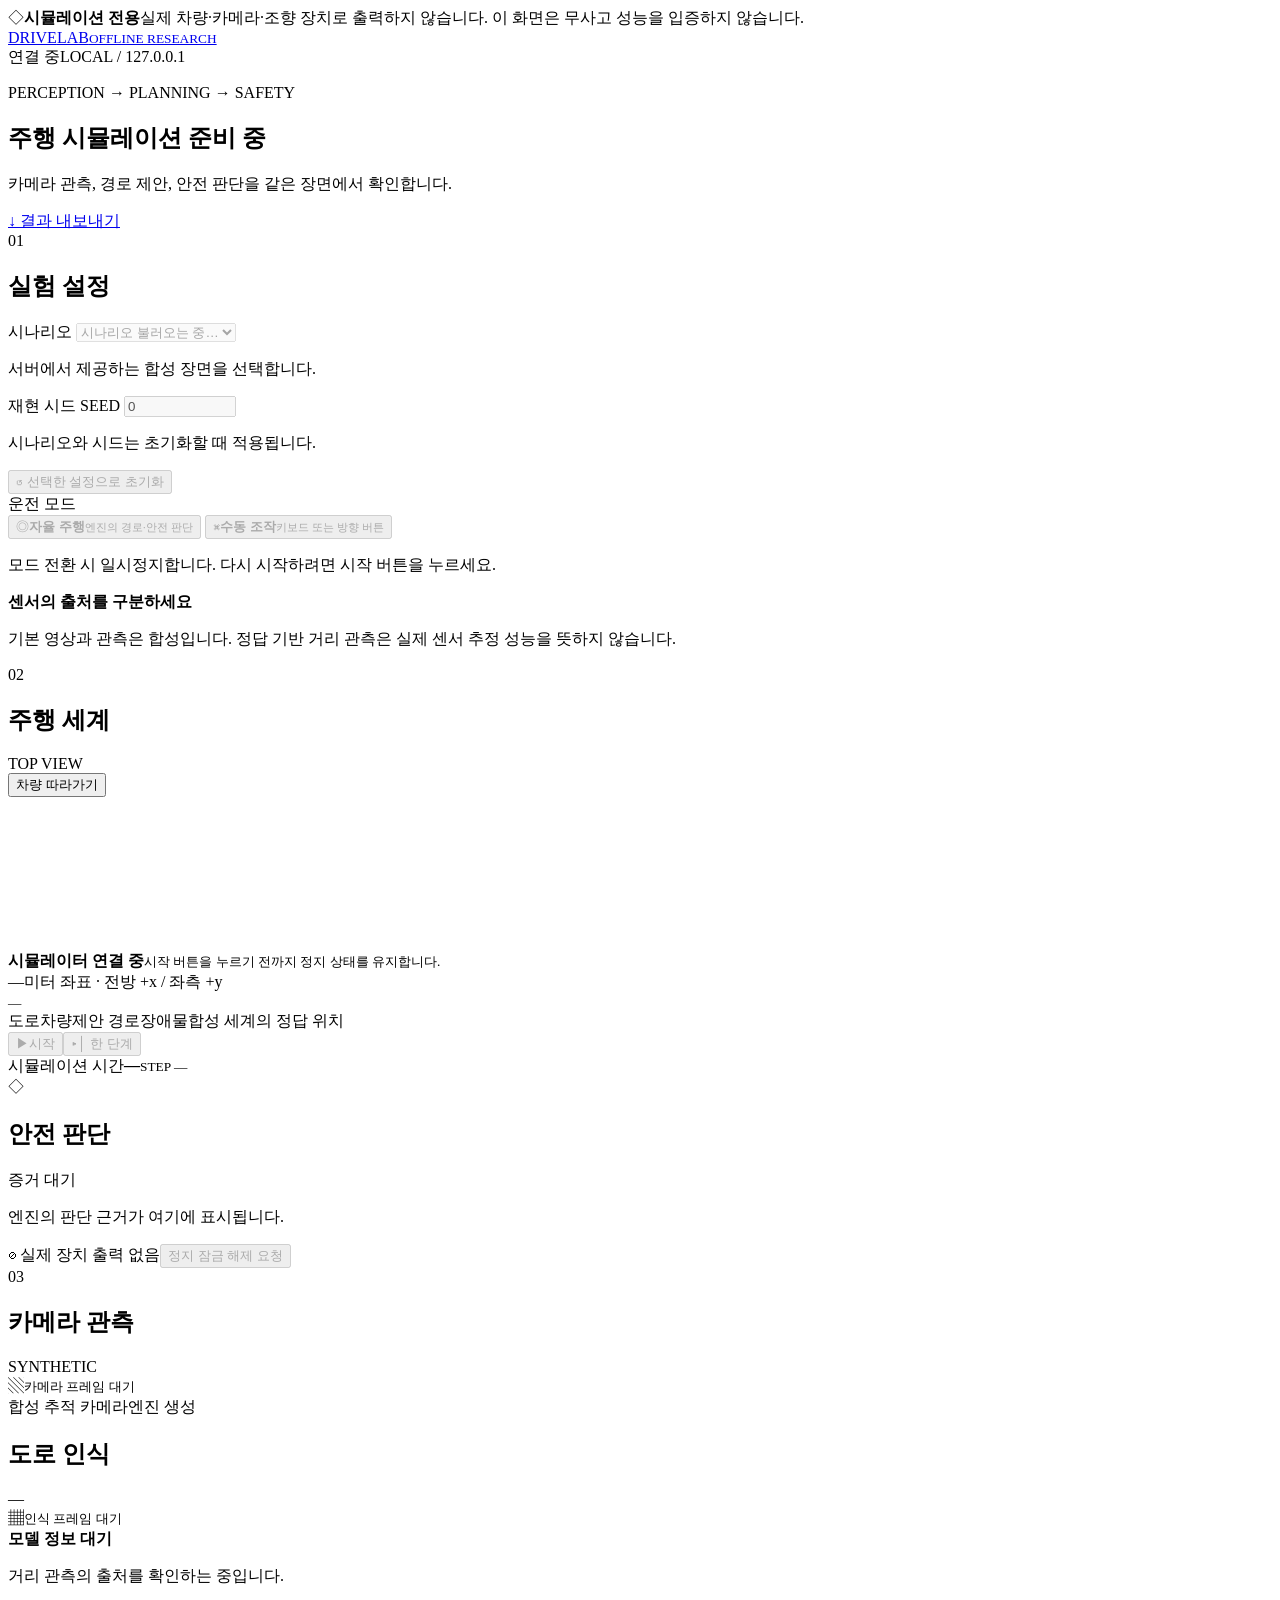
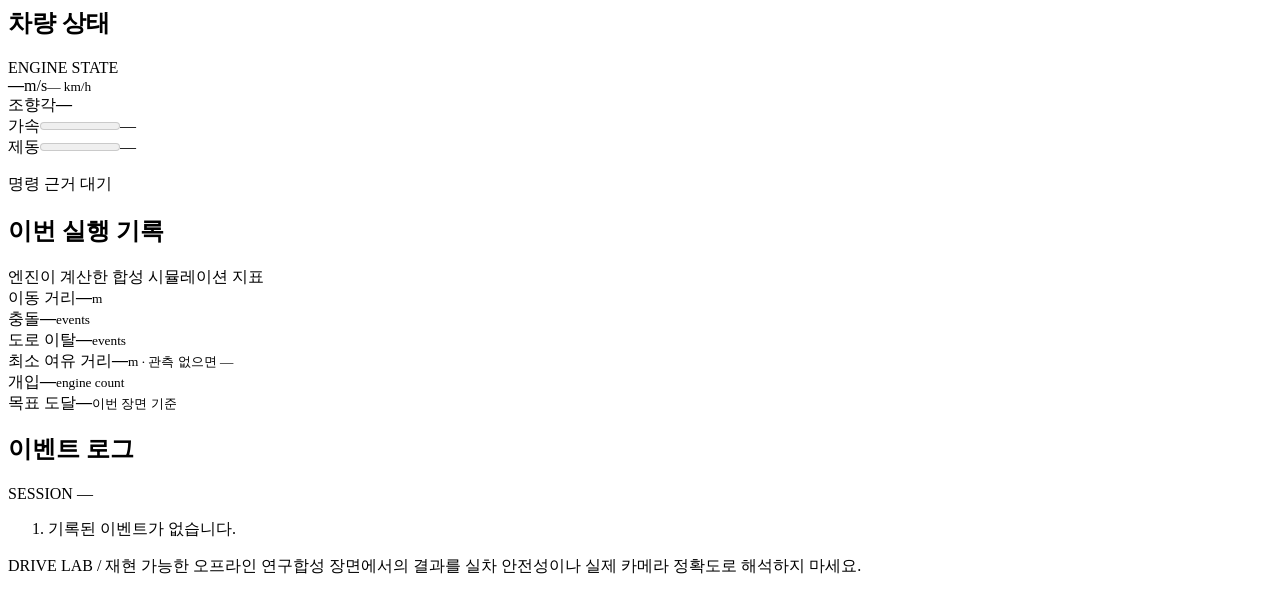
==== src/camera_rc/simulator/assets/index.html @ fde158d0 "Add interactive offline driving simulator with model adapter and safety scenarios" ====
<!doctype html>
<html lang="ko">
<head>
  <meta charset="utf-8">
  <meta name="viewport" content="width=device-width, initial-scale=1">
  <meta name="color-scheme" content="light">
  <title>Drive Lab · 오프라인 주행 시뮬레이터</title>
  <link rel="stylesheet" href="/style.css">
  <script src="/app.js" defer></script>
</head>
<body>
  <div class="scope-banner"><span class="scope-mark" aria-hidden="true">◇</span><strong>시뮬레이션 전용</strong><span>실제 차량·카메라·조향 장치로 출력하지 않습니다. 이 화면은 무사고 성능을 입증하지 않습니다.</span></div>
  <header class="topbar">
    <a class="brand" href="/" aria-label="Drive Lab 시뮬레이터"><span class="brand-icon" aria-hidden="true"><i></i><i></i><i></i></span><span>DRIVE<span class="brand-light">LAB</span><small>OFFLINE RESEARCH</small></span></a>
    <div class="topbar-right"><span id="connection" class="connection"><i></i><span>연결 중</span></span><span class="local-only">LOCAL / 127.0.0.1</span></div>
  </header>
  <main>
    <section class="page-heading" aria-labelledby="page-title">
      <div><p class="eyebrow">PERCEPTION → PLANNING → SAFETY</p><h1 id="page-title">주행 시뮬레이션 <span id="run-state" class="badge neutral">준비 중</span></h1><p class="subtitle">카메라 관측, 경로 제안, 안전 판단을 같은 장면에서 확인합니다.</p></div>
      <a id="export-report" class="button secondary export-button" href="/api/report" download="simulator-report.json" aria-label="현재 시뮬레이션 결과 JSON 저장"><span aria-hidden="true">↓</span> 결과 내보내기</a>
    </section>
    <div id="error-banner" class="error-banner" role="alert" hidden></div>
    <div class="workspace">
      <aside class="setup-panel panel" aria-label="시나리오 및 운전 설정">
        <div class="section-heading"><span class="section-number">01</span><h2>실험 설정</h2></div>
        <label class="field-label" for="scenario">시나리오</label>
        <select id="scenario" disabled><option>시나리오 불러오는 중…</option></select>
        <p id="scenario-description" class="field-help">서버에서 제공하는 합성 장면을 선택합니다.</p>
        <label class="field-label" for="seed">재현 시드 <span class="optional">SEED</span></label>
        <input id="seed" type="number" min="0" max="2147483647" step="1" value="0" inputmode="numeric" disabled>
        <p class="field-help">시나리오와 시드는 초기화할 때 적용됩니다.</p>
        <button id="reset" class="button secondary full" disabled><span aria-hidden="true">↺</span> 선택한 설정으로 초기화</button>
        <div class="divider"></div>
        <span class="field-label" id="mode-label">운전 모드</span>
        <div class="mode-switch" role="group" aria-labelledby="mode-label">
          <button id="mode-auto" class="mode-card selected" aria-pressed="true" disabled><span class="mode-symbol" aria-hidden="true">◎</span><span><strong>자율 주행</strong><small>엔진의 경로·안전 판단</small></span><i aria-hidden="true"></i></button>
          <button id="mode-manual" class="mode-card" aria-pressed="false" disabled><span class="mode-symbol" aria-hidden="true">⌘</span><span><strong>수동 조작</strong><small>키보드 또는 방향 버튼</small></span><i aria-hidden="true"></i></button>
        </div>
        <p class="field-help">모드 전환 시 일시정지합니다. 다시 시작하려면 시작 버튼을 누르세요.</p>
        <section id="manual-panel" class="manual-panel" aria-label="수동 조작" hidden>
          <div class="keypad" aria-label="누르는 동안 조작. 버튼을 놓으면 제동합니다.">
            <button class="drive-key key-forward" data-drive="forward" aria-label="앞으로 가속, W 또는 위쪽 화살표" disabled>↑<small>W</small></button>
            <button class="drive-key key-left" data-drive="left" aria-label="좌회전, A 또는 왼쪽 화살표" disabled>←<small>A</small></button>
            <button class="drive-key key-brake" data-drive="brake" aria-label="제동, S 또는 아래쪽 화살표 또는 스페이스" disabled>↓<small>S</small></button>
            <button class="drive-key key-right" data-drive="right" aria-label="우회전, D 또는 오른쪽 화살표" disabled>→<small>D</small></button>
          </div>
          <p class="field-help"><kbd>WASD</kbd> / <kbd>방향키</kbd> · <kbd>Space</kbd> 제동<br>키를 놓거나 창을 벗어나면 제동합니다.</p>
        </section>
        <div class="source-note"><span class="small-dot"></span><div><strong>센서의 출처를 구분하세요</strong><p>기본 영상과 관측은 합성입니다. 정답 기반 거리 관측은 실제 센서 추정 성능을 뜻하지 않습니다.</p></div></div>
      </aside>
      <section class="world-column" aria-label="주행 세계와 안전 상태">
        <div class="world-panel panel">
          <div class="panel-toolbar"><div class="section-heading"><span class="section-number">02</span><h2>주행 세계</h2><span class="tiny-label">TOP VIEW</span></div><button id="view-toggle" class="text-button" aria-pressed="false">차량 따라가기</button></div>
          <div class="world-stage"><canvas id="world-canvas" aria-label="차량, 도로, 장애물, 제안 경로의 위에서 본 합성 세계" role="img"></canvas><div id="canvas-loading" class="canvas-loading"><span class="loading-ring"></span><strong>시뮬레이터 연결 중</strong><small>시작 버튼을 누르기 전까지 정지 상태를 유지합니다.</small></div><div class="world-corner"><span id="world-scenario">—</span><span id="world-coordinate">미터 좌표 · 전방 +x / 좌측 +y</span></div><div id="world-scale" class="world-scale" aria-hidden="true"><span></span><small>—</small></div></div>
          <div class="world-legend"><span><i class="legend-road"></i>도로</span><span><i class="legend-car"></i>차량</span><span><i class="legend-route"></i>제안 경로</span><span><i class="legend-obstacle"></i>장애물</span><span class="legend-note">합성 세계의 정답 위치</span></div>
          <div class="playback"><div class="playback-buttons"><button id="start-pause" class="button primary" disabled><span id="play-icon" aria-hidden="true">▶</span><span id="play-label">시작</span></button><button id="step" class="button secondary" disabled><span aria-hidden="true">▸│</span> 한 단계</button></div><div class="clock"><span>시뮬레이션 시간</span><strong id="sim-time">—</strong><small id="step-count">STEP —</small></div></div>
        </div>
        <div class="safety-panel panel"><div class="safety-top"><div class="section-heading"><span class="safety-shield" aria-hidden="true">◇</span><h2>안전 판단</h2></div><span id="safety-mode" class="badge neutral">증거 대기</span></div><p id="safety-reason" class="safety-reason">엔진의 판단 근거가 여기에 표시됩니다.</p><p id="safety-manual-note" class="manual-warning" hidden>수동 모드는 합성 실패 재현용입니다. 안전 판단을 표시하지만 운전자 입력으로 거부를 우회할 수 있습니다.</p><div class="safety-bottom"><span class="hard-stop-label"><span aria-hidden="true">⊘</span> 실제 장치 출력 없음</span><button id="reset-safety" class="text-button" disabled>정지 잠금 해제 요청</button></div></div>
      </section>
      <aside class="perception-column" aria-label="카메라 영상 및 인식 결과">
        <div class="panel perception-panel"><div class="panel-toolbar"><div class="section-heading"><span class="section-number">03</span><h2>카메라 관측</h2></div><span class="tiny-label">SYNTHETIC</span></div><div class="frame-box"><img id="camera-image" alt="차량 뒤에서 바라보는 엔진의 합성 추적 카메라 영상" hidden><div id="camera-placeholder" class="frame-placeholder"><span aria-hidden="true">▧</span><small>카메라 프레임 대기</small></div></div><div class="frame-caption"><span class="frame-dot"></span>합성 추적 카메라<span id="camera-step">엔진 생성</span></div></div>
        <div class="panel perception-panel"><div class="panel-toolbar"><div class="section-heading"><h2>도로 인식</h2></div><span id="perception-kind" class="badge neutral compact">—</span></div><div class="frame-box"><img id="segmentation-image" alt="엔진이 생성한 도로 인식 결과 영상" hidden><div id="segmentation-placeholder" class="frame-placeholder"><span aria-hidden="true">▦</span><small>인식 프레임 대기</small></div></div><div class="perception-info"><strong id="perception-label">모델 정보 대기</strong><p id="range-source">거리 관측의 출처를 확인하는 중입니다.</p><p id="model-error" class="inline-error" hidden></p></div></div>
        <div class="panel telemetry-panel"><div class="section-heading"><h2>차량 상태</h2><span class="tiny-label">ENGINE STATE</span></div><div class="speed-reading"><strong id="speed">—</strong><span>m/s<small id="speed-kmh">— km/h</small></span></div><div class="telemetry-line"><span>조향각</span><strong id="steering">—</strong></div><div class="signal-line"><label for="throttle-meter">가속</label><meter id="throttle-meter" min="0" max="1" value="0" aria-label="실제 엔진 가속 명령"></meter><span id="throttle-value">—</span></div><div class="signal-line"><label for="brake-meter">제동</label><meter id="brake-meter" min="0" max="1" value="0" aria-label="실제 엔진 제동 명령"></meter><span id="brake-value">—</span></div><p id="command-reason" class="command-reason">명령 근거 대기</p></div>
      </aside>
    </div>
    <section class="metrics-panel panel" aria-labelledby="metrics-title"><div class="metrics-header"><h2 id="metrics-title">이번 실행 기록</h2><span>엔진이 계산한 합성 시뮬레이션 지표</span></div><div class="metrics-grid"><div class="metric"><span>이동 거리</span><strong id="metric-distance">—</strong><small>m</small></div><div class="metric"><span>충돌</span><strong id="metric-collisions">—</strong><small>events</small></div><div class="metric"><span>도로 이탈</span><strong id="metric-offroad">—</strong><small>events</small></div><div class="metric"><span>최소 여유 거리</span><strong id="metric-clearance">—</strong><small>m · 관측 없으면 —</small></div><div class="metric"><span>개입</span><strong id="metric-interventions">—</strong><small>engine count</small></div><div class="metric"><span>목표 도달</span><strong id="metric-goal" class="word-value">—</strong><small>이번 장면 기준</small></div></div></section>
    <section class="events-panel panel" aria-labelledby="events-title"><div class="metrics-header"><h2 id="events-title">이벤트 로그</h2><span id="session-label">SESSION —</span></div><ol id="events" class="events"><li class="empty-event">기록된 이벤트가 없습니다.</li></ol></section>
    <footer><span>DRIVE LAB <span aria-hidden="true">/</span> 재현 가능한 오프라인 연구</span><span>합성 장면에서의 결과를 실차 안전성이나 실제 카메라 정확도로 해석하지 마세요.</span></footer>
  </main>
  <p id="announcer" class="sr-only" role="status" aria-live="polite"></p>
</body>
</html>
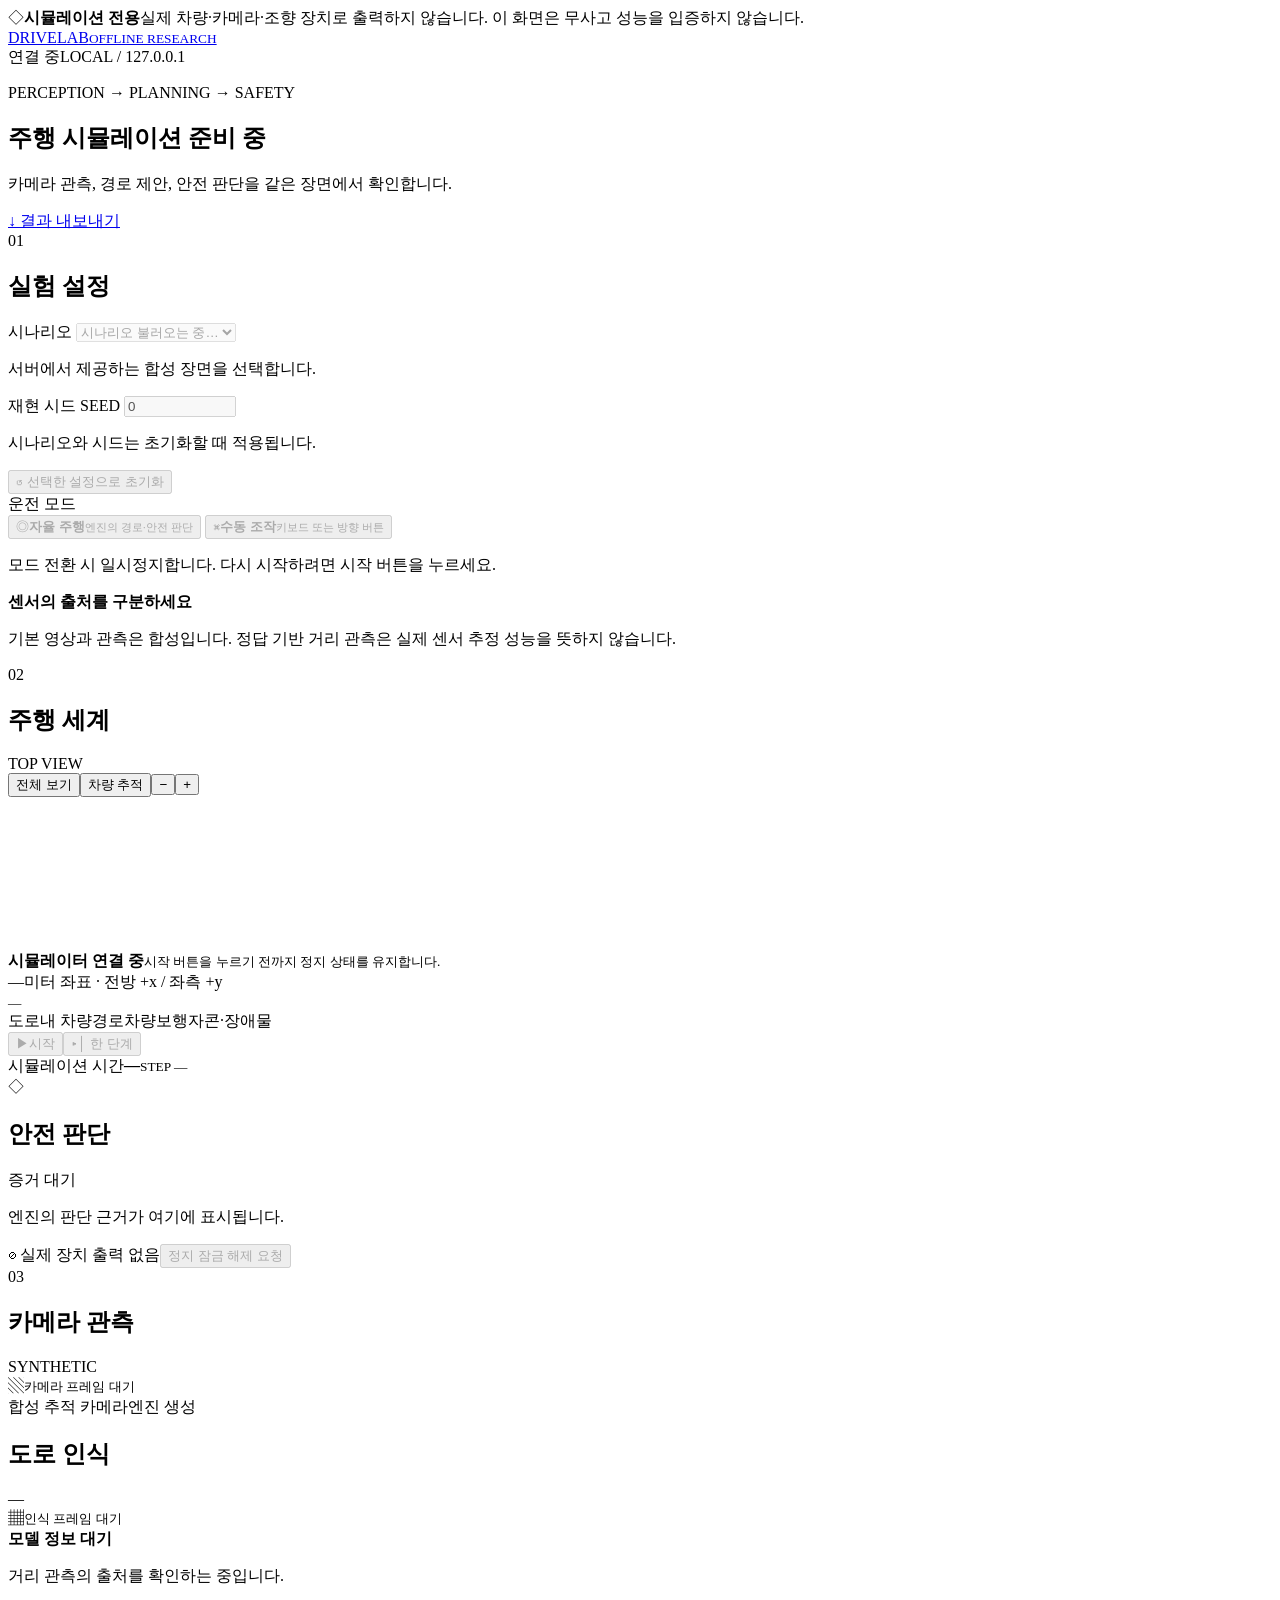
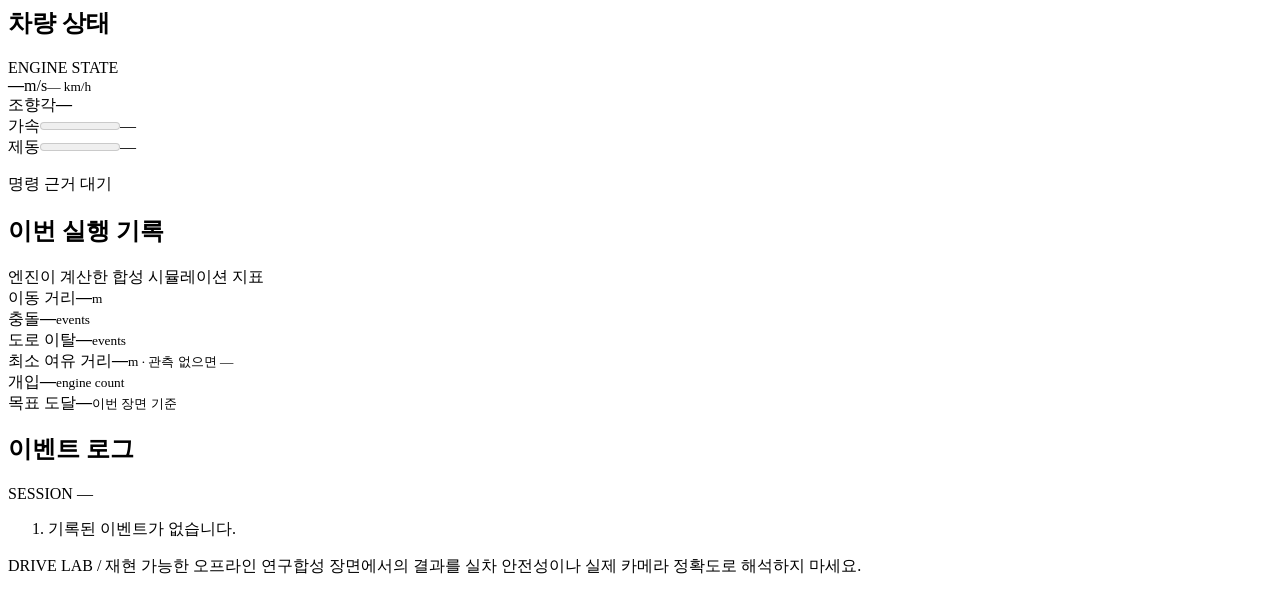
==== commit e0c5f80b: "Add attributed Seoul Seongsu simulator region and dense synthetic traffic" ====
--- a/src/camera_rc/simulator/assets/index.html
+++ b/src/camera_rc/simulator/assets/index.html
@@ -50,9 +50,12 @@
       </aside>
       <section class="world-column" aria-label="주행 세계와 안전 상태">
         <div class="world-panel panel">
-          <div class="panel-toolbar"><div class="section-heading"><span class="section-number">02</span><h2>주행 세계</h2><span class="tiny-label">TOP VIEW</span></div><button id="view-toggle" class="text-button" aria-pressed="false">차량 따라가기</button></div>
+          <div class="panel-toolbar"><div class="section-heading"><span class="section-number">02</span><h2>주행 세계</h2><span class="tiny-label">TOP VIEW</span></div><div class="map-controls" role="group" aria-label="지도 보기"><button id="view-fit" class="text-button">전체 보기</button><button id="view-toggle" class="text-button" aria-pressed="false">차량 추적</button><span class="zoom-controls"><button id="zoom-out" aria-label="지도 축소">−</button><button id="zoom-in" aria-label="지도 확대">+</button></span></div></div>
+          <div id="region-summary" class="region-summary" hidden><div class="region-title"><span class="region-pin" aria-hidden="true">⌖</span><strong id="region-name">서울 지역</strong><span class="region-tag">OSM 실제 지도</span></div><p id="region-counts"></p><p id="actor-counts"></p></div>
           <div class="world-stage"><canvas id="world-canvas" aria-label="차량, 도로, 장애물, 제안 경로의 위에서 본 합성 세계" role="img"></canvas><div id="canvas-loading" class="canvas-loading"><span class="loading-ring"></span><strong>시뮬레이터 연결 중</strong><small>시작 버튼을 누르기 전까지 정지 상태를 유지합니다.</small></div><div class="world-corner"><span id="world-scenario">—</span><span id="world-coordinate">미터 좌표 · 전방 +x / 좌측 +y</span></div><div id="world-scale" class="world-scale" aria-hidden="true"><span></span><small>—</small></div></div>
-          <div class="world-legend"><span><i class="legend-road"></i>도로</span><span><i class="legend-car"></i>차량</span><span><i class="legend-route"></i>제안 경로</span><span><i class="legend-obstacle"></i>장애물</span><span class="legend-note">합성 세계의 정답 위치</span></div>
+          <div class="world-legend"><span><i class="legend-road"></i>도로</span><span><i class="legend-car"></i>내 차량</span><span><i class="legend-route"></i>경로</span><span><i class="legend-traffic"></i>차량</span><span><i class="legend-pedestrian"></i>보행자</span><span><i class="legend-obstacle"></i>콘·장애물</span></div>
+          <div id="map-attribution" class="map-attribution" hidden><a href="https://www.openstreetmap.org/copyright" target="_blank" rel="noopener noreferrer">© OpenStreetMap contributors</a><span>ODbL · 로컬 벡터 지도</span></div>
+          <div id="region-assumptions" class="region-assumptions" hidden>실제 지도 윤곽 · 폭·높이는 가정 포함 · 교통은 합성 · 신호 운영 미구현. 거리·추적은 가림과 관측 범위를 적용한 합성 정답 기반이며 현장 측정이 아닙니다.</div>
           <div class="playback"><div class="playback-buttons"><button id="start-pause" class="button primary" disabled><span id="play-icon" aria-hidden="true">▶</span><span id="play-label">시작</span></button><button id="step" class="button secondary" disabled><span aria-hidden="true">▸│</span> 한 단계</button></div><div class="clock"><span>시뮬레이션 시간</span><strong id="sim-time">—</strong><small id="step-count">STEP —</small></div></div>
         </div>
         <div class="safety-panel panel"><div class="safety-top"><div class="section-heading"><span class="safety-shield" aria-hidden="true">◇</span><h2>안전 판단</h2></div><span id="safety-mode" class="badge neutral">증거 대기</span></div><p id="safety-reason" class="safety-reason">엔진의 판단 근거가 여기에 표시됩니다.</p><p id="safety-manual-note" class="manual-warning" hidden>수동 모드는 합성 실패 재현용입니다. 안전 판단을 표시하지만 운전자 입력으로 거부를 우회할 수 있습니다.</p><div class="safety-bottom"><span class="hard-stop-label"><span aria-hidden="true">⊘</span> 실제 장치 출력 없음</span><button id="reset-safety" class="text-button" disabled>정지 잠금 해제 요청</button></div></div>
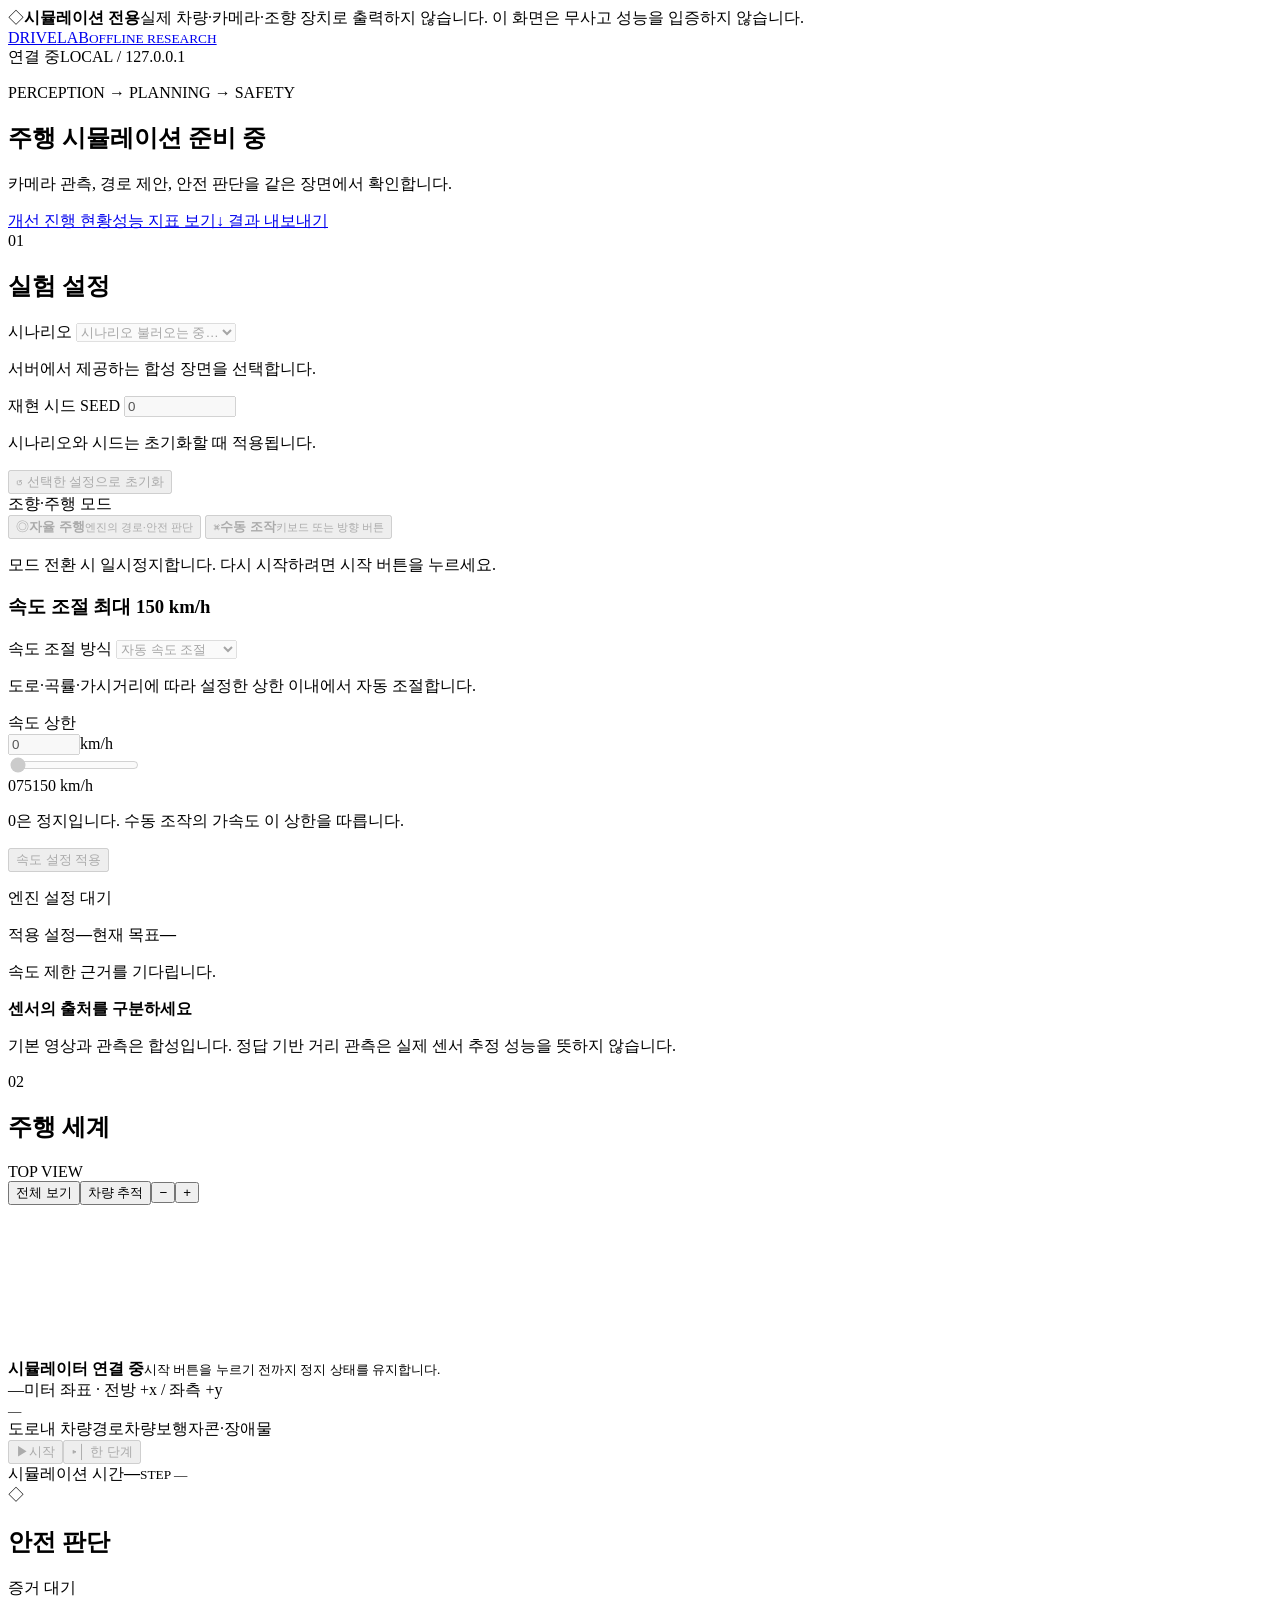
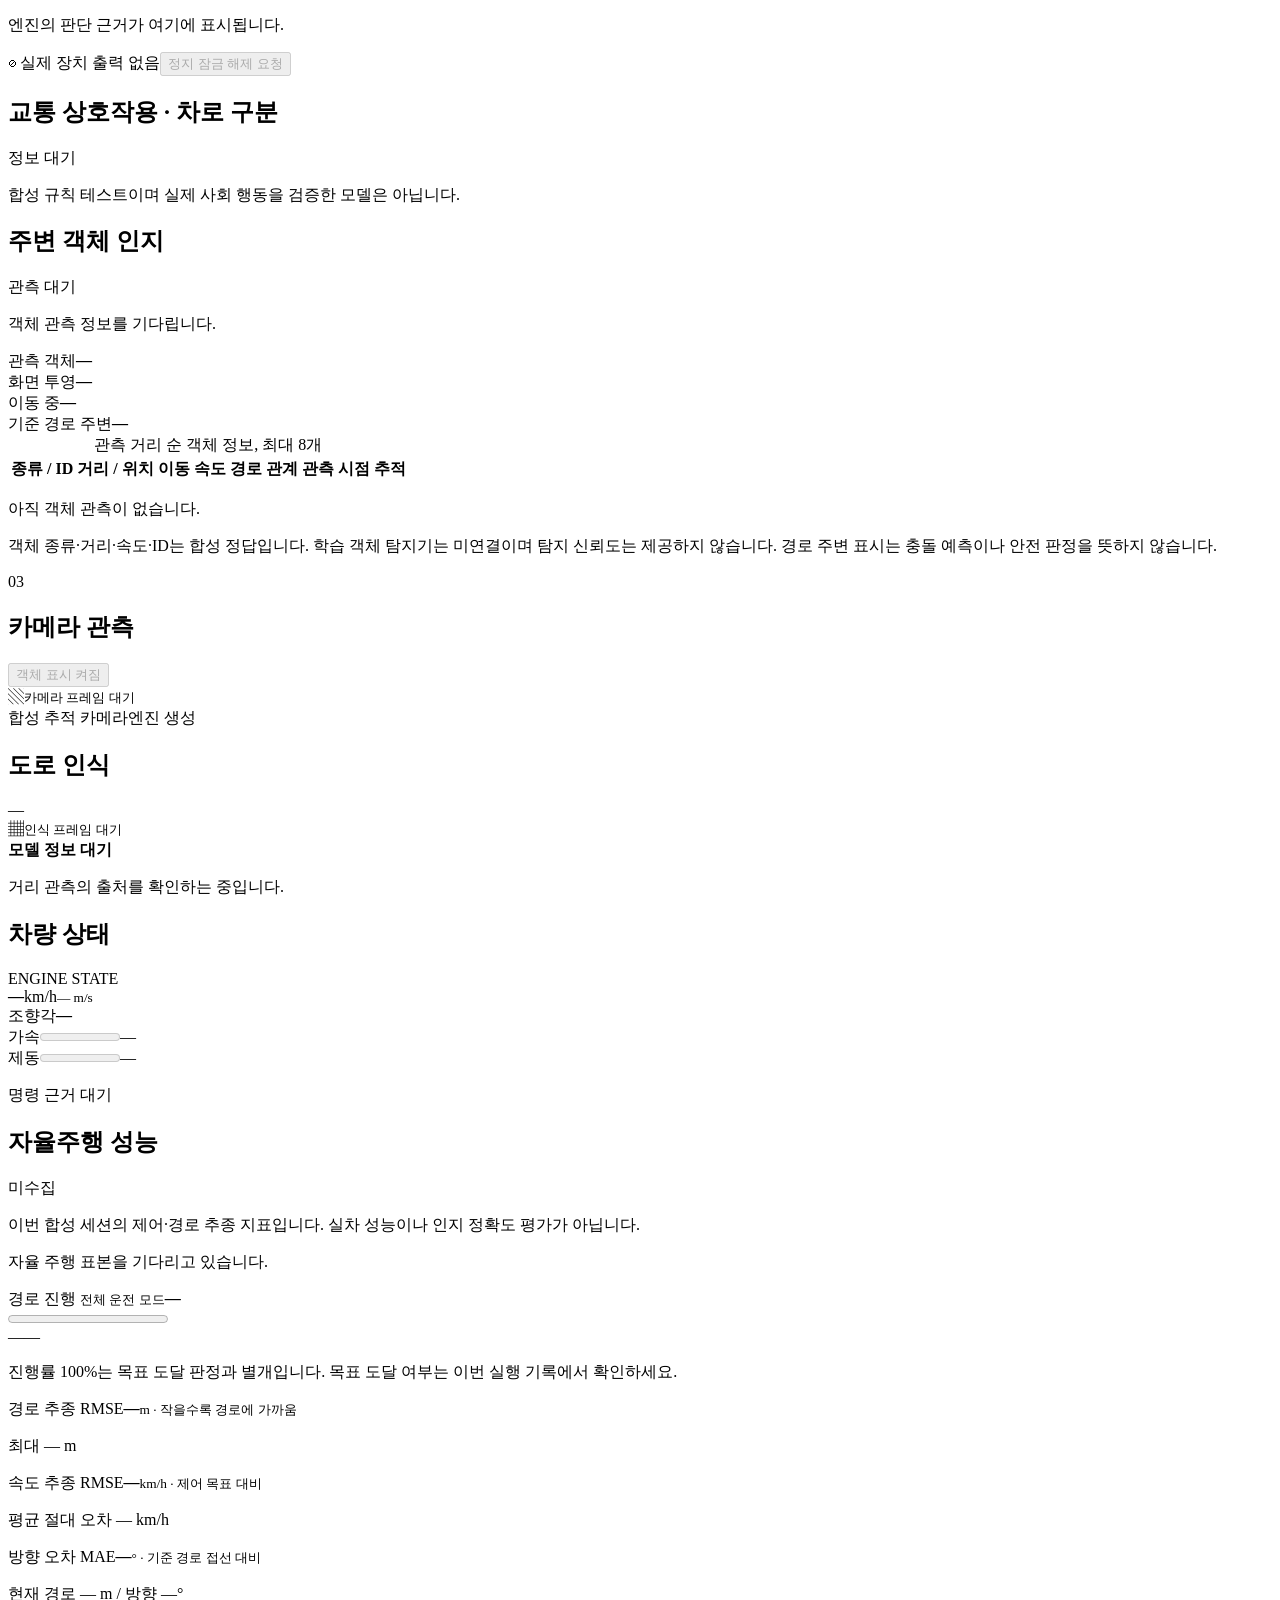
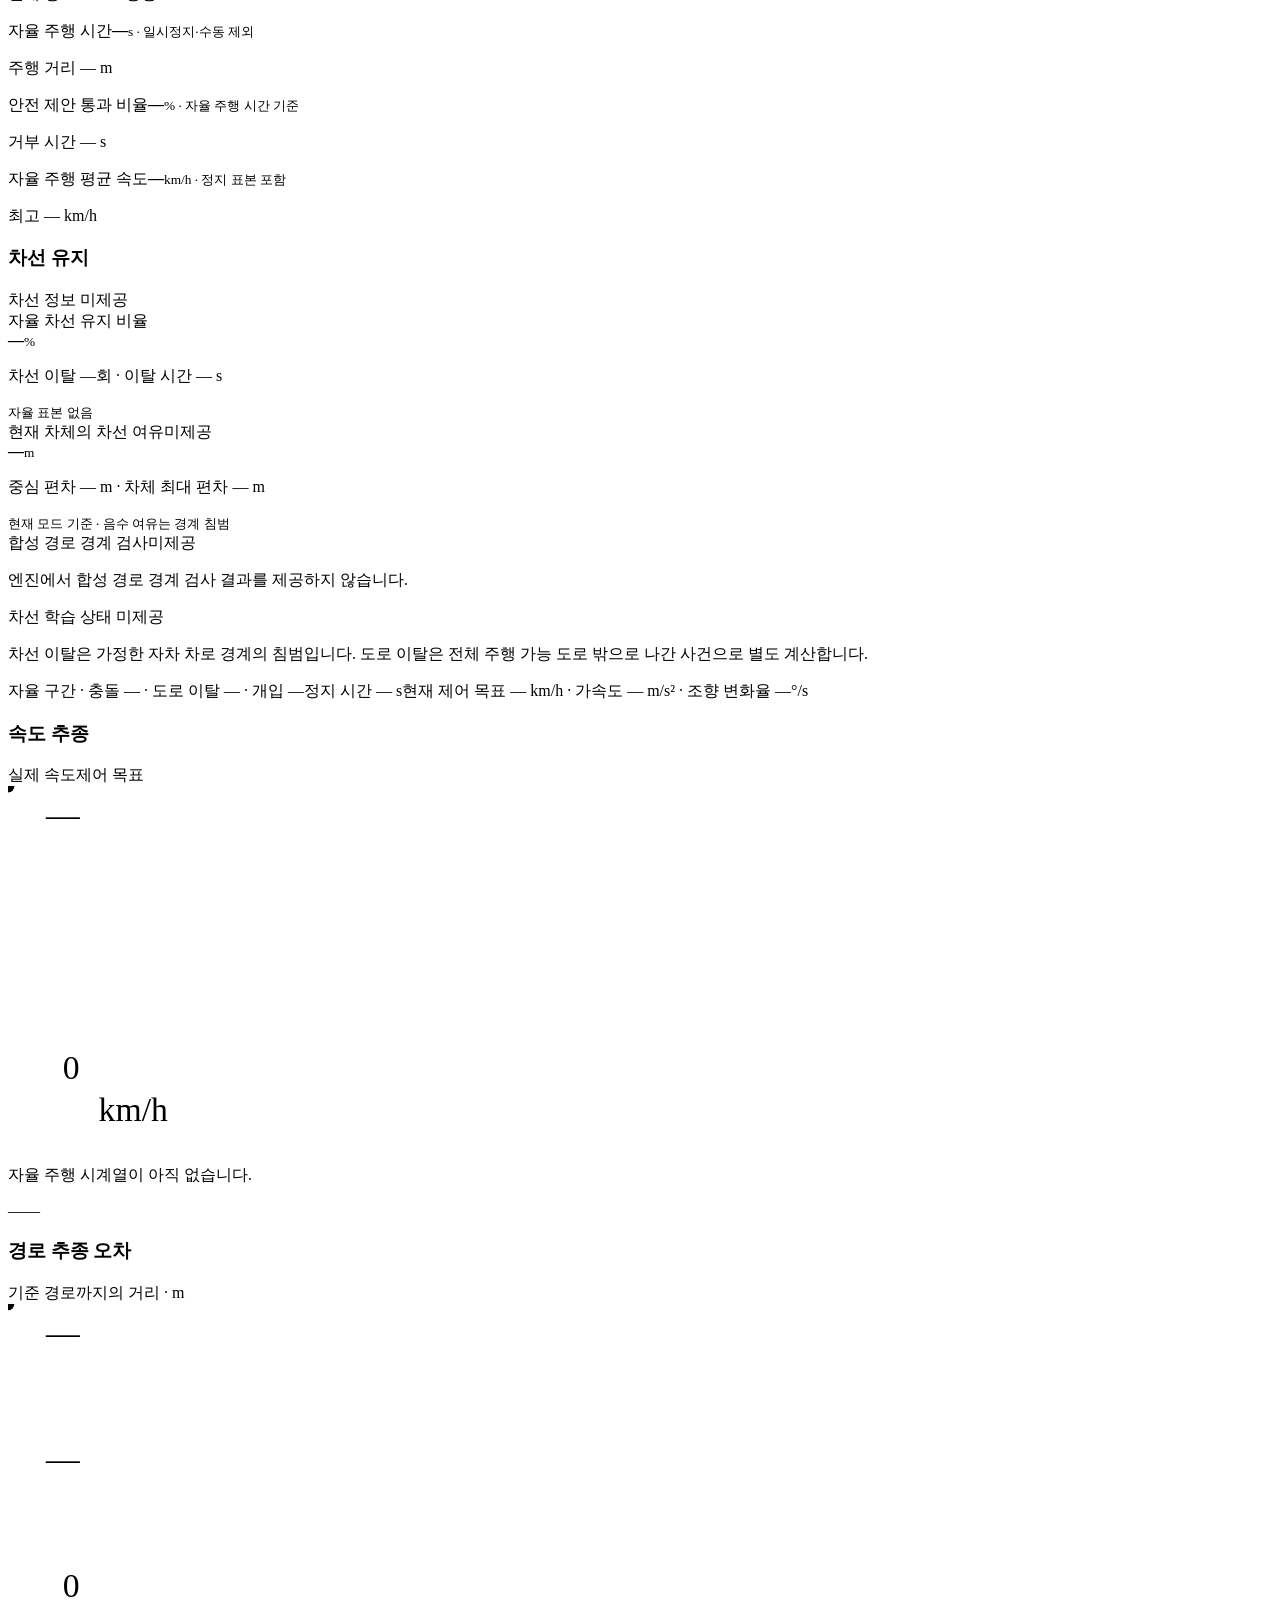
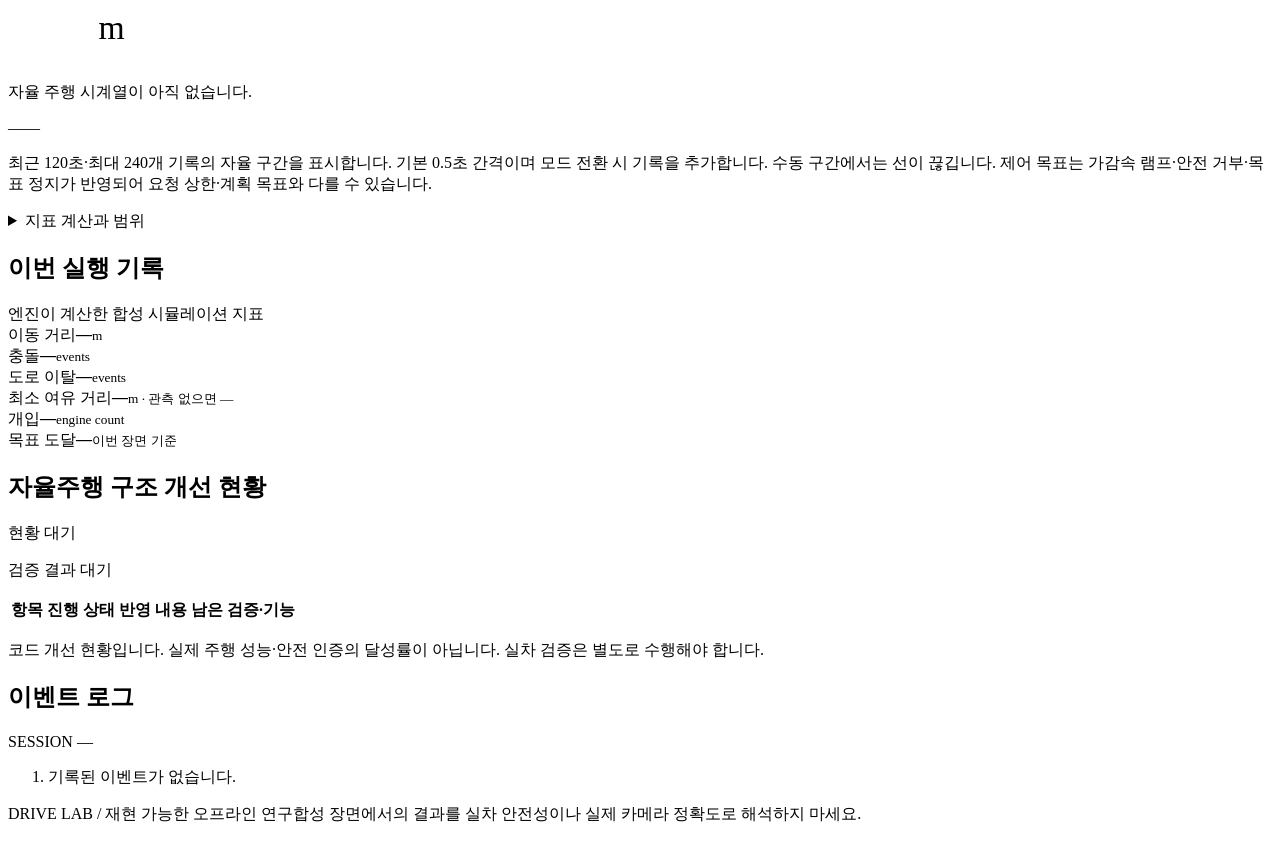
==== commit df8b2ce0: "Extend simulator and enforce autonomy evidence contracts Add regional terrain, speed control, moving" ====
--- a/src/camera_rc/simulator/assets/index.html
+++ b/src/camera_rc/simulator/assets/index.html
@@ -17,7 +17,7 @@
   <main>
     <section class="page-heading" aria-labelledby="page-title">
       <div><p class="eyebrow">PERCEPTION → PLANNING → SAFETY</p><h1 id="page-title">주행 시뮬레이션 <span id="run-state" class="badge neutral">준비 중</span></h1><p class="subtitle">카메라 관측, 경로 제안, 안전 판단을 같은 장면에서 확인합니다.</p></div>
-      <a id="export-report" class="button secondary export-button" href="/api/report" download="simulator-report.json" aria-label="현재 시뮬레이션 결과 JSON 저장"><span aria-hidden="true">↓</span> 결과 내보내기</a>
+      <div class="heading-actions"><a class="button secondary" href="#improvement-panel">개선 진행 현황</a><a class="button secondary performance-jump" href="#performance-panel">성능 지표 보기</a><a id="export-report" class="button secondary export-button" href="/api/report" download="simulator-report.json" aria-label="현재 시뮬레이션 결과 JSON 저장"><span aria-hidden="true">↓</span> 결과 내보내기</a></div>
     </section>
     <div id="error-banner" class="error-banner" role="alert" hidden></div>
     <div class="workspace">
@@ -31,7 +31,7 @@
         <p class="field-help">시나리오와 시드는 초기화할 때 적용됩니다.</p>
         <button id="reset" class="button secondary full" disabled><span aria-hidden="true">↺</span> 선택한 설정으로 초기화</button>
         <div class="divider"></div>
-        <span class="field-label" id="mode-label">운전 모드</span>
+        <span class="field-label" id="mode-label">조향·주행 모드</span>
         <div class="mode-switch" role="group" aria-labelledby="mode-label">
           <button id="mode-auto" class="mode-card selected" aria-pressed="true" disabled><span class="mode-symbol" aria-hidden="true">◎</span><span><strong>자율 주행</strong><small>엔진의 경로·안전 판단</small></span><i aria-hidden="true"></i></button>
           <button id="mode-manual" class="mode-card" aria-pressed="false" disabled><span class="mode-symbol" aria-hidden="true">⌘</span><span><strong>수동 조작</strong><small>키보드 또는 방향 버튼</small></span><i aria-hidden="true"></i></button>
@@ -46,27 +46,94 @@
           </div>
           <p class="field-help"><kbd>WASD</kbd> / <kbd>방향키</kbd> · <kbd>Space</kbd> 제동<br>키를 놓거나 창을 벗어나면 제동합니다.</p>
         </section>
+        <section class="speed-settings" aria-labelledby="speed-settings-title">
+          <div class="divider"></div>
+          <h3 id="speed-settings-title" class="field-label">속도 조절 <span class="optional">최대 150 km/h</span></h3>
+          <label class="sr-only" for="speed-mode">속도 조절 방식</label>
+          <select id="speed-mode" disabled><option value="automatic">자동 속도 조절</option><option value="user">사용자 지정 속도</option></select>
+          <p id="speed-mode-help" class="field-help">도로·곡률·가시거리에 따라 설정한 상한 이내에서 자동 조절합니다.</p>
+          <label id="speed-target-label" class="field-label" for="speed-target">속도 상한</label>
+          <div class="speed-target-row"><input id="speed-target" type="number" min="0" max="150" step="0.1" value="0" inputmode="decimal" aria-describedby="speed-input-help speed-input-error" disabled><span>km/h</span></div>
+          <input id="speed-range" class="speed-range" type="range" min="0" max="150" step="0.1" value="0" aria-label="설정 속도, 시속 0부터 150킬로미터" disabled>
+          <div class="speed-range-labels" aria-hidden="true"><span>0</span><span>75</span><span>150 km/h</span></div>
+          <p id="speed-input-help" class="field-help">0은 정지입니다. 수동 조작의 가속도 이 상한을 따릅니다.</p>
+          <p id="speed-input-error" class="inline-error speed-input-error" role="alert" hidden></p>
+          <button id="apply-speed" class="button secondary full" disabled>속도 설정 적용</button>
+          <p id="speed-draft-status" class="speed-draft-status" role="status" aria-live="polite">엔진 설정 대기</p>
+          <div class="speed-status"><span>적용 설정</span><strong id="applied-speed">—</strong><span>현재 목표</span><strong id="effective-speed">—</strong></div>
+          <p id="speed-limits" class="field-help speed-limits">속도 제한 근거를 기다립니다.</p>
+        </section>
         <div class="source-note"><span class="small-dot"></span><div><strong>센서의 출처를 구분하세요</strong><p>기본 영상과 관측은 합성입니다. 정답 기반 거리 관측은 실제 센서 추정 성능을 뜻하지 않습니다.</p></div></div>
       </aside>
       <section class="world-column" aria-label="주행 세계와 안전 상태">
         <div class="world-panel panel">
           <div class="panel-toolbar"><div class="section-heading"><span class="section-number">02</span><h2>주행 세계</h2><span class="tiny-label">TOP VIEW</span></div><div class="map-controls" role="group" aria-label="지도 보기"><button id="view-fit" class="text-button">전체 보기</button><button id="view-toggle" class="text-button" aria-pressed="false">차량 추적</button><span class="zoom-controls"><button id="zoom-out" aria-label="지도 축소">−</button><button id="zoom-in" aria-label="지도 확대">+</button></span></div></div>
-          <div id="region-summary" class="region-summary" hidden><div class="region-title"><span class="region-pin" aria-hidden="true">⌖</span><strong id="region-name">서울 지역</strong><span class="region-tag">OSM 실제 지도</span></div><p id="region-counts"></p><p id="actor-counts"></p></div>
+          <div id="region-summary" class="region-summary" hidden><div class="region-title"><span class="region-pin" aria-hidden="true">⌖</span><strong id="region-name">지역</strong><span id="region-source" class="region-tag">지도 출처 대기</span></div><p id="region-counts"></p><p id="actor-counts"></p></div>
           <div class="world-stage"><canvas id="world-canvas" aria-label="차량, 도로, 장애물, 제안 경로의 위에서 본 합성 세계" role="img"></canvas><div id="canvas-loading" class="canvas-loading"><span class="loading-ring"></span><strong>시뮬레이터 연결 중</strong><small>시작 버튼을 누르기 전까지 정지 상태를 유지합니다.</small></div><div class="world-corner"><span id="world-scenario">—</span><span id="world-coordinate">미터 좌표 · 전방 +x / 좌측 +y</span></div><div id="world-scale" class="world-scale" aria-hidden="true"><span></span><small>—</small></div></div>
-          <div class="world-legend"><span><i class="legend-road"></i>도로</span><span><i class="legend-car"></i>내 차량</span><span><i class="legend-route"></i>경로</span><span><i class="legend-traffic"></i>차량</span><span><i class="legend-pedestrian"></i>보행자</span><span><i class="legend-obstacle"></i>콘·장애물</span></div>
+          <div class="world-legend"><span><i class="legend-road"></i>도로</span><span><i class="legend-car"></i>내 차량</span><span><i class="legend-route"></i>경로</span><span id="lane-map-legend" hidden><i class="legend-lane"></i><span id="lane-map-label">가정 차선</span></span><span><i class="legend-traffic"></i>차량</span><span><i class="legend-pedestrian"></i>보행자</span><span><i class="legend-obstacle"></i>콘·장애물</span></div>
+          <p id="object-map-note" class="lane-map-note" hidden>진한 테두리: 표시 시점의 관측 객체 · 흐린 기호: 세계 정답만 표시 · 주황: 기준 경로 주변. 객체 위치는 관측 시점 기준입니다.</p>
+          <p id="lane-map-note" class="lane-map-note" hidden>도로 전체와 자차 차로를 구분합니다. 노랑은 중앙분리, 흰색은 차로 바깥, 초록 띠는 자차 차로입니다. 차로 배치는 합성 가정이며 현장 차로·방향을 확인한 결과가 아닙니다.</p>
           <div id="map-attribution" class="map-attribution" hidden><a href="https://www.openstreetmap.org/copyright" target="_blank" rel="noopener noreferrer">© OpenStreetMap contributors</a><span>ODbL · 로컬 벡터 지도</span></div>
           <div id="region-assumptions" class="region-assumptions" hidden>실제 지도 윤곽 · 폭·높이는 가정 포함 · 교통은 합성 · 신호 운영 미구현. 거리·추적은 가림과 관측 범위를 적용한 합성 정답 기반이며 현장 측정이 아닙니다.</div>
+          <div id="terrain-panel" class="terrain-panel" hidden><div class="terrain-heading"><strong>코스 고도 단면</strong><span id="terrain-current">—</span></div><svg id="terrain-profile" viewBox="0 0 600 85" role="img" aria-label="출발점부터 경로 거리에 따른 합성 고도 단면"><path id="terrain-area"></path><path id="terrain-line"></path><circle id="terrain-position" r="4" hidden></circle></svg><div class="terrain-caption"><span id="terrain-elevation-range">—</span><span id="terrain-distance">—</span></div></div>
           <div class="playback"><div class="playback-buttons"><button id="start-pause" class="button primary" disabled><span id="play-icon" aria-hidden="true">▶</span><span id="play-label">시작</span></button><button id="step" class="button secondary" disabled><span aria-hidden="true">▸│</span> 한 단계</button></div><div class="clock"><span>시뮬레이션 시간</span><strong id="sim-time">—</strong><small id="step-count">STEP —</small></div></div>
         </div>
         <div class="safety-panel panel"><div class="safety-top"><div class="section-heading"><span class="safety-shield" aria-hidden="true">◇</span><h2>안전 판단</h2></div><span id="safety-mode" class="badge neutral">증거 대기</span></div><p id="safety-reason" class="safety-reason">엔진의 판단 근거가 여기에 표시됩니다.</p><p id="safety-manual-note" class="manual-warning" hidden>수동 모드는 합성 실패 재현용입니다. 안전 판단을 표시하지만 운전자 입력으로 거부를 우회할 수 있습니다.</p><div class="safety-bottom"><span class="hard-stop-label"><span aria-hidden="true">⊘</span> 실제 장치 출력 없음</span><button id="reset-safety" class="text-button" disabled>정지 잠금 해제 요청</button></div></div>
+        <section class="panel traffic-panel" aria-labelledby="traffic-title"><div class="panel-toolbar"><h2 id="traffic-title">교통 상호작용 · 차로 구분</h2><span id="traffic-kind" class="badge neutral">정보 대기</span></div><p id="lane-assignment-status"></p><p id="traffic-signal-status"></p><p id="traffic-pedestrian-status"></p><p id="traffic-scope-note">합성 규칙 테스트이며 실제 사회 행동을 검증한 모델은 아닙니다.</p></section>
+        <section id="object-panel" class="panel object-panel" aria-labelledby="object-title">
+          <div class="panel-toolbar"><div class="section-heading"><h2 id="object-title">주변 객체 인지</h2></div><span id="object-source" class="badge neutral">관측 대기</span></div>
+          <p id="object-status" class="object-status">객체 관측 정보를 기다립니다.</p>
+          <div class="object-summary"><div><span>관측 객체</span><strong id="object-count">—</strong></div><div><span>화면 투영</span><strong id="object-camera-count">—</strong></div><div><span>이동 중</span><strong id="object-moving-count">—</strong></div><div><span>기준 경로 주변</span><strong id="object-route-count">—</strong></div></div>
+          <div class="object-table-wrap"><table class="object-table"><caption class="sr-only">관측 거리 순 객체 정보, 최대 8개</caption><thead><tr><th scope="col">종류 / ID</th><th scope="col">거리 / 위치</th><th scope="col">이동 속도</th><th scope="col">경로 관계</th><th scope="col">관측 시점 추적</th></tr></thead><tbody id="object-rows"></tbody></table></div>
+          <p id="object-empty" class="object-empty">아직 객체 관측이 없습니다.</p>
+          <p id="object-details" class="object-details"></p>
+          <p class="object-disclaimer">객체 종류·거리·속도·ID는 합성 정답입니다. 학습 객체 탐지기는 미연결이며 탐지 신뢰도는 제공하지 않습니다. 경로 주변 표시는 충돌 예측이나 안전 판정을 뜻하지 않습니다.</p>
+        </section>
       </section>
       <aside class="perception-column" aria-label="카메라 영상 및 인식 결과">
-        <div class="panel perception-panel"><div class="panel-toolbar"><div class="section-heading"><span class="section-number">03</span><h2>카메라 관측</h2></div><span class="tiny-label">SYNTHETIC</span></div><div class="frame-box"><img id="camera-image" alt="차량 뒤에서 바라보는 엔진의 합성 추적 카메라 영상" hidden><div id="camera-placeholder" class="frame-placeholder"><span aria-hidden="true">▧</span><small>카메라 프레임 대기</small></div></div><div class="frame-caption"><span class="frame-dot"></span>합성 추적 카메라<span id="camera-step">엔진 생성</span></div></div>
+        <div class="panel perception-panel"><div class="panel-toolbar"><div class="section-heading"><span class="section-number">03</span><h2>카메라 관측</h2></div><button id="object-overlay-toggle" class="text-button" aria-pressed="true" disabled>객체 표시 켜짐</button></div><div class="frame-box"><img id="camera-image" alt="차량 뒤에서 바라보는 엔진의 합성 추적 카메라 영상" hidden><div id="camera-placeholder" class="frame-placeholder"><span aria-hidden="true">▧</span><small>카메라 프레임 대기</small></div></div><div class="frame-caption"><span class="frame-dot"></span><span id="camera-display-label">합성 추적 카메라</span><span id="camera-step">엔진 생성</span></div></div>
         <div class="panel perception-panel"><div class="panel-toolbar"><div class="section-heading"><h2>도로 인식</h2></div><span id="perception-kind" class="badge neutral compact">—</span></div><div class="frame-box"><img id="segmentation-image" alt="엔진이 생성한 도로 인식 결과 영상" hidden><div id="segmentation-placeholder" class="frame-placeholder"><span aria-hidden="true">▦</span><small>인식 프레임 대기</small></div></div><div class="perception-info"><strong id="perception-label">모델 정보 대기</strong><p id="range-source">거리 관측의 출처를 확인하는 중입니다.</p><p id="model-error" class="inline-error" hidden></p></div></div>
-        <div class="panel telemetry-panel"><div class="section-heading"><h2>차량 상태</h2><span class="tiny-label">ENGINE STATE</span></div><div class="speed-reading"><strong id="speed">—</strong><span>m/s<small id="speed-kmh">— km/h</small></span></div><div class="telemetry-line"><span>조향각</span><strong id="steering">—</strong></div><div class="signal-line"><label for="throttle-meter">가속</label><meter id="throttle-meter" min="0" max="1" value="0" aria-label="실제 엔진 가속 명령"></meter><span id="throttle-value">—</span></div><div class="signal-line"><label for="brake-meter">제동</label><meter id="brake-meter" min="0" max="1" value="0" aria-label="실제 엔진 제동 명령"></meter><span id="brake-value">—</span></div><p id="command-reason" class="command-reason">명령 근거 대기</p></div>
+        <div class="panel telemetry-panel"><div class="section-heading"><h2>차량 상태</h2><span class="tiny-label">ENGINE STATE</span></div><div class="speed-reading"><strong id="speed">—</strong><span>km/h<small id="speed-mps">— m/s</small></span></div><div class="telemetry-line"><span>조향각</span><strong id="steering">—</strong></div><div id="terrain-telemetry" class="telemetry-line" hidden><span>고도 / 경사</span><strong id="vehicle-terrain">—</strong></div><div class="signal-line"><label for="throttle-meter">가속</label><meter id="throttle-meter" min="0" max="1" value="0" aria-label="실제 엔진 가속 명령"></meter><span id="throttle-value">—</span></div><div class="signal-line"><label for="brake-meter">제동</label><meter id="brake-meter" min="0" max="1" value="0" aria-label="실제 엔진 제동 명령"></meter><span id="brake-value">—</span></div><p id="command-reason" class="command-reason">명령 근거 대기</p></div>
       </aside>
     </div>
+    <section id="performance-panel" class="performance-panel panel" aria-labelledby="performance-title" tabindex="-1">
+      <div class="metrics-header"><h2 id="performance-title">자율주행 성능</h2><span id="performance-status" class="badge neutral">미수집</span></div>
+      <p id="performance-scope" class="performance-scope">이번 합성 세션의 제어·경로 추종 지표입니다. 실차 성능이나 인지 정확도 평가가 아닙니다.</p>
+      <p id="performance-mode-note" class="performance-mode-note">자율 주행 표본을 기다리고 있습니다.</p>
+      <div class="route-progress"><div class="route-progress-heading"><span>경로 진행 <small>전체 운전 모드</small></span><strong id="performance-progress-value">—</strong></div><progress id="performance-progress" value="0" max="100" aria-label="현재 경로 진행률"></progress><div class="route-progress-detail"><span id="performance-progress-distance">—</span><span id="performance-progress-remaining">—</span></div><p>진행률 100%는 목표 도달 판정과 별개입니다. 목표 도달 여부는 이번 실행 기록에서 확인하세요.</p></div>
+      <div class="performance-grid">
+        <div class="performance-metric"><span>경로 추종 RMSE</span><strong id="performance-path-rmse">—</strong><small>m · 작을수록 경로에 가까움</small><p id="performance-path-max">최대 — m</p></div>
+        <div class="performance-metric"><span>속도 추종 RMSE</span><strong id="performance-speed-rmse">—</strong><small>km/h · 제어 목표 대비</small><p id="performance-speed-mae">평균 절대 오차 — km/h</p></div>
+        <div class="performance-metric"><span>방향 오차 MAE</span><strong id="performance-heading-mae">—</strong><small>° · 기준 경로 접선 대비</small><p id="performance-current-errors">현재 경로 — m / 방향 —°</p></div>
+        <div class="performance-metric"><span>자율 주행 시간</span><strong id="performance-duration">—</strong><small>s · 일시정지·수동 제외</small><p id="performance-distance">주행 거리 — m</p></div>
+        <div class="performance-metric"><span>안전 제안 통과 비율</span><strong id="performance-safety-eligible">—</strong><small>% · 자율 주행 시간 기준</small><p id="performance-safety-stop">거부 시간 — s</p></div>
+        <div class="performance-metric"><span>자율 주행 평균 속도</span><strong id="performance-mean-speed">—</strong><small>km/h · 정지 표본 포함</small><p id="performance-peak-speed">최고 — km/h</p></div>
+      </div>
+      <div class="lane-performance" aria-labelledby="lane-performance-title">
+        <div class="lane-performance-heading"><h3 id="lane-performance-title">차선 유지</h3><span id="lane-source">차선 정보 미제공</span></div>
+        <div class="lane-performance-grid">
+          <div class="lane-metric"><span>자율 차선 유지 비율</span><div class="lane-reading"><strong id="lane-inside-pct">—</strong><small>%</small></div><p id="lane-autonomous-events">차선 이탈 —회 · 이탈 시간 — s</p><small id="lane-autonomous-samples">자율 표본 없음</small></div>
+          <div class="lane-metric"><div class="lane-current-heading"><span>현재 차체의 차선 여유</span><span id="lane-current-state" class="badge neutral">미제공</span></div><div class="lane-reading"><strong id="lane-clearance">—</strong><small>m</small></div><p id="lane-current-offset">중심 편차 — m · 차체 최대 편차 — m</p><small>현재 모드 기준 · 음수 여유는 경계 침범</small></div>
+        </div>
+        <div class="lane-guard"><span>합성 경로 경계 검사</span><span id="lane-guard-state" class="badge neutral">미제공</span><p id="lane-guard-description">엔진에서 합성 경로 경계 검사 결과를 제공하지 않습니다.</p></div>
+        <p id="lane-training-status" class="lane-training-status">차선 학습 상태 미제공</p><p class="lane-metric-note">차선 이탈은 가정한 자차 차로 경계의 침범입니다. 도로 이탈은 전체 주행 가능 도로 밖으로 나간 사건으로 별도 계산합니다.</p>
+      </div>
+      <div class="performance-detail-row"><span id="performance-events">자율 구간 · 충돌 — · 도로 이탈 — · 개입 —</span><span id="performance-stopped">정지 시간 — s</span><span id="performance-current-motion">현재 제어 목표 — km/h · 가속도 — m/s² · 조향 변화율 —°/s</span></div>
+      <div class="performance-charts">
+        <div class="performance-chart"><div class="performance-chart-heading"><h3>속도 추종</h3><div class="chart-legend"><span><i class="actual-line"></i>실제 속도</span><span><i class="target-line"></i>제어 목표</span></div></div><div class="performance-plot"><svg id="performance-speed-chart" viewBox="0 0 600 170" role="img" aria-label="최근 자율 주행 구간의 실제 속도와 제어 목표 속도"><path class="chart-grid" d="M42,15 H588 M42,75 H588 M42,135 H588"></path><text id="performance-speed-top" x="34" y="19" text-anchor="end">—</text><text x="34" y="139" text-anchor="end">0</text><text x="43" y="159">km/h</text><path id="performance-target-line" class="performance-target-line"></path><path id="performance-speed-line" class="performance-speed-line"></path><circle id="performance-target-dot" class="performance-target-dot" r="3" hidden></circle><circle id="performance-speed-dot" class="performance-speed-dot" r="3" hidden></circle></svg><p id="performance-speed-empty" class="chart-empty">자율 주행 시계열이 아직 없습니다.</p></div><div class="chart-time-labels"><span id="performance-speed-start">—</span><span id="performance-speed-end">—</span></div></div>
+        <div class="performance-chart"><div class="performance-chart-heading"><h3>경로 추종 오차</h3><span>기준 경로까지의 거리 · m</span></div><div class="performance-plot"><svg id="performance-path-chart" viewBox="0 0 600 170" role="img" aria-label="최근 자율 주행 구간의 경로 추종 오차"><path class="chart-grid" d="M42,15 H588 M42,75 H588 M42,135 H588"></path><text id="performance-path-top" x="34" y="19" text-anchor="end">—</text><text id="performance-path-middle" x="34" y="79" text-anchor="end">—</text><text id="performance-path-bottom" x="34" y="139" text-anchor="end">0</text><text x="43" y="159">m</text><path id="performance-path-line" class="performance-path-line"></path><circle id="performance-path-dot" class="performance-path-dot" r="3" hidden></circle></svg><p id="performance-path-empty" class="chart-empty">자율 주행 시계열이 아직 없습니다.</p></div><div class="chart-time-labels"><span id="performance-path-start">—</span><span id="performance-path-end">—</span></div></div>
+      </div>
+      <p class="performance-chart-note">최근 120초·최대 240개 기록의 자율 구간을 표시합니다. 기본 0.5초 간격이며 모드 전환 시 기록을 추가합니다. 수동 구간에서는 선이 끊깁니다. 제어 목표는 가감속 램프·안전 거부·목표 정지가 반영되어 요청 상한·계획 목표와 다를 수 있습니다.</p>
+      <details class="performance-definitions"><summary>지표 계산과 범위</summary><div><p>자율 누적 지표는 초기화 이후 자율 주행으로 실행한 단계만 계산합니다. 정지 표본은 포함하고 수동 조작·일시정지는 제외합니다. 표본이 없거나 값이 제공되지 않으면 —로 표시합니다.</p><p>경로 RMSE는 기준 폴리라인의 최근접점까지 거리(끝점 포함)의 제곱 평균에 제곱근을 취한 값입니다. 속도 RMSE·평균 절대 오차는 실제 속도와 가감속 램프를 거쳐 제어에 적용한 목표 속도의 차이를 사용합니다. 준비 대기·안전 거부·목표 정지 시 제어 목표는 0입니다. 방향 MAE는 기준 경로 접선과 차량 방향의 최소 각도 차이의 절대 평균입니다. 오차 지표는 자율 시뮬레이션 시간으로 가중 평균하며 평균 속도는 자율 이동 거리 ÷ 자율 시간 × 3.6입니다.</p><p>안전 제안 통과 비율은 통과 자율 시간 ÷ 전체 자율 시간 × 100이며 준비 대기 시간도 분모에 포함합니다. 거부 시간은 준비 대기를 제외하고 제안이 허용되지 않은 자율 단계의 시뮬레이션 시간입니다. 정지 시간은 자율 단계 종료 속도가 0.02 m/s 이하인 시간입니다. 충돌·이탈·개입은 자율 구간에서 새로 발생한 이벤트 수입니다. 이 값들은 안전 점수나 실제 사고 확률을 뜻하지 않습니다.</p><p>차선 유지는 기준 경로 중심의 폭 3.6 m 가정 차로에 대해 폭 1.8 m·기준점 앞 2.4 m·뒤 1.0 m의 가정 차체를 횡방향으로 검사합니다. 실제 OSM 차선 주석이나 실차 치수가 아닙니다. 유지 비율은 차체가 차로 안에 있던 자율 시간 ÷ 전체 자율 시간 × 100이며 수동 구간은 제외합니다. 도로 분할 마스크만으로 자차 차로 내부 정답을 만들 수 없으며 별도의 ego 차로 주석이 필요합니다. 현재는 합성 기하 감독용 데이터 준비 범위이며 차선 모델 미학습·학습 실행 중지·모델 자동 교체 없음 상태입니다.</p><p>진행률·현재 오차·가속도·조향 변화율은 현재 운전 모드의 상태입니다. 진행률은 경로 위 차량 투영 위치를 경로 길이로 나눈 값이며 목표 도달의 정지·차체·무사고 조건과 별개입니다.</p></div></details>
+    </section>
     <section class="metrics-panel panel" aria-labelledby="metrics-title"><div class="metrics-header"><h2 id="metrics-title">이번 실행 기록</h2><span>엔진이 계산한 합성 시뮬레이션 지표</span></div><div class="metrics-grid"><div class="metric"><span>이동 거리</span><strong id="metric-distance">—</strong><small>m</small></div><div class="metric"><span>충돌</span><strong id="metric-collisions">—</strong><small>events</small></div><div class="metric"><span>도로 이탈</span><strong id="metric-offroad">—</strong><small>events</small></div><div class="metric"><span>최소 여유 거리</span><strong id="metric-clearance">—</strong><small>m · 관측 없으면 —</small></div><div class="metric"><span>개입</span><strong id="metric-interventions">—</strong><small>engine count</small></div><div class="metric"><span>목표 도달</span><strong id="metric-goal" class="word-value">—</strong><small>이번 장면 기준</small></div></div></section>
+    <section id="improvement-panel" class="panel improvement-panel" aria-labelledby="improvement-title" tabindex="-1">
+      <div class="metrics-header"><h2 id="improvement-title">자율주행 구조 개선 현황</h2><span id="improvement-count">현황 대기</span></div>
+      <p id="improvement-verification" class="improvement-note">검증 결과 대기</p>
+      <p id="improvement-platforms" class="improvement-note"></p>
+      <div class="improvement-table-wrap"><table class="improvement-table"><thead><tr><th scope="col">항목</th><th scope="col">진행 상태</th><th scope="col">반영 내용</th><th scope="col">남은 검증·기능</th></tr></thead><tbody id="improvement-rows"></tbody></table></div>
+      <p class="improvement-note">코드 개선 현황입니다. 실제 주행 성능·안전 인증의 달성률이 아닙니다. 실차 검증은 별도로 수행해야 합니다.</p>
+    </section>
     <section class="events-panel panel" aria-labelledby="events-title"><div class="metrics-header"><h2 id="events-title">이벤트 로그</h2><span id="session-label">SESSION —</span></div><ol id="events" class="events"><li class="empty-event">기록된 이벤트가 없습니다.</li></ol></section>
     <footer><span>DRIVE LAB <span aria-hidden="true">/</span> 재현 가능한 오프라인 연구</span><span>합성 장면에서의 결과를 실차 안전성이나 실제 카메라 정확도로 해석하지 마세요.</span></footer>
   </main>
